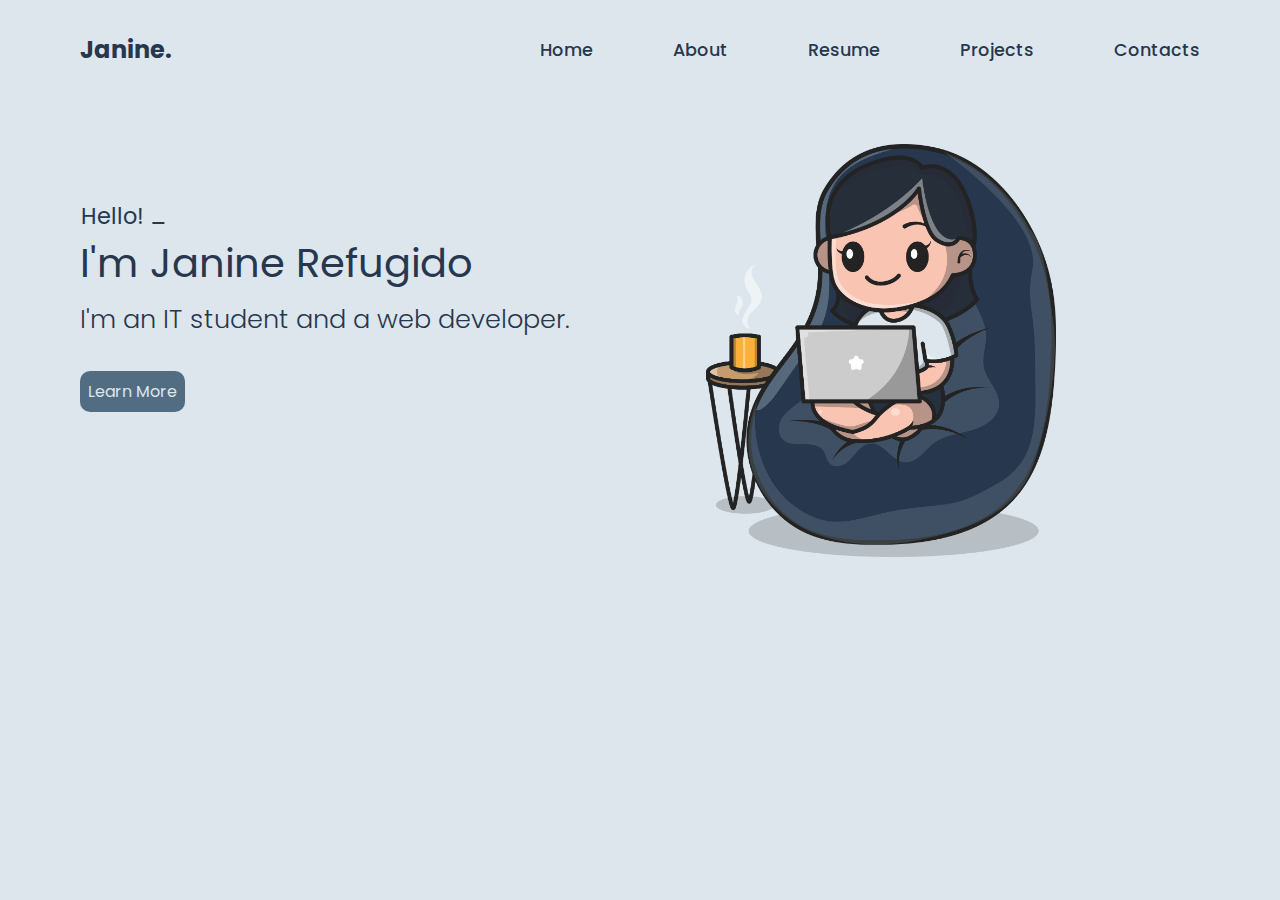
==== index.html @ e5817909 "- Finished the homepage. - Changed the folder name of the pages." ====
<!DOCTYPE html>
<html lang="en">
<head>
    <meta charset="UTF-8">
    <meta name="viewport" content="width=device-width, initial-scale=1.0">
    <link rel="stylesheet" href="./assets/css/style.css">
    <title>Portfolio Home Page</title>
</head>
<body>
    <div class="header">
        <h3>Janine.</h3>
        <nav>
            <a href="./index.html">Home</a>
            <a href="./pages/about-page/index.html">About</a>
            <a href="./pages/resume-page/index.html">Resume</a>
            <a href="./pages/project-page/index.html">Projects</a>
            <a href="./pages/contact-page/index.html">Contacts</a>
        </nav>
    </div>

    <div class="hero-section">
        <div class='console-container'>
            <span id='text'></span>
            <div class='console-underscore' id='console'>&#95;</div>
        </div>
        <h3>I'm Janine Refugido</h3>
        <h4>I'm an IT student and a web developer.</h4>
        <button><a href="./pages/about-page/index.html">Learn More</a></button>
        <div class="hero-image">
            <img src="./assets/img/hero-image.png" alt="">
        </div>
    </div>

    <script src="./assets/js/script.js"></script>
</body>
</html>
---- assets/css/style.css ----
@import url('https://fonts.googleapis.com/css2?family=Poppins:ital,wght@0,100;0,200;0,300;0,400;0,500;0,600;0,700;0,800;0,900;1,100;1,200;1,300;1,400;1,500;1,600;1,700;1,800;1,900&display=swap');

* {
    margin: 0;
    padding: 0;
    box-sizing: border-box;
    font-family: 'Poppins', sans-serif;
    /*outline: 1px solid red;*/
    }

body {
    background-color: #DDE6ED;
    overflow: hidden;
    }

.header {
    display: flex;
    justify-content: space-between;
    align-items: center;
    padding: 2rem 5em;

    & h3 {
        font-size: 1.5rem;
        color: #27374D;
        font-weight: 700;
        }

    & nav {
        display: flex;
        align-items: center;
        gap: 80px;

        & a {
            text-decoration: none;
            color: #27374D;
            font-size: 1.1rem;
            font-weight: 500;
            transition: all 0.3s ease;

            &:hover {
                transform: translateY(-5px);
                color: #526D82;
                }
            }
    }
}

.hero-section {
    padding-top: 8rem;
    padding-left: 5em;

    .console-container {
        font-size: 1.4em;
        padding-top: 8.9em;
        padding-left: 3.6em;
        display: block;
        position: absolute;
        color: #27374D;
        top: 0;
        left: 0;
        margin: auto;
      }

    .console-underscore {
        display: inline-block;
        position: relative;
        top: -0.14em;
        left: 0px;
      }

    & h3 {
        font-size: 2.5rem;
        color: #27374D;
        font-weight: 400;
        margin-top: 0.4rem;
        }

    & h4 {
        font-size: 1.6rem;
        color: #27374D;
        font-weight: 300;
        margin-top: 0.4rem;
        }

    & button {
        margin-top: 2rem;
        padding: 8px;
        border: none;
        border-radius: 10px;
        background-color: #526D82;
        cursor: pointer;
        transition: all 0.3s ease;

        & a {
            text-decoration: none;
            color: #DDE6ED;
            font-size: 1rem;
            font-weight: 400;
            }
        
        &:hover {
            background-color: #27374D;
            }
        }

    & .hero-image {
        display: flex;
        position: absolute;
        right: 14em;
        top: 9rem;

        & img {
            width: 350px;
            height: 100%;
            }
        }
    }
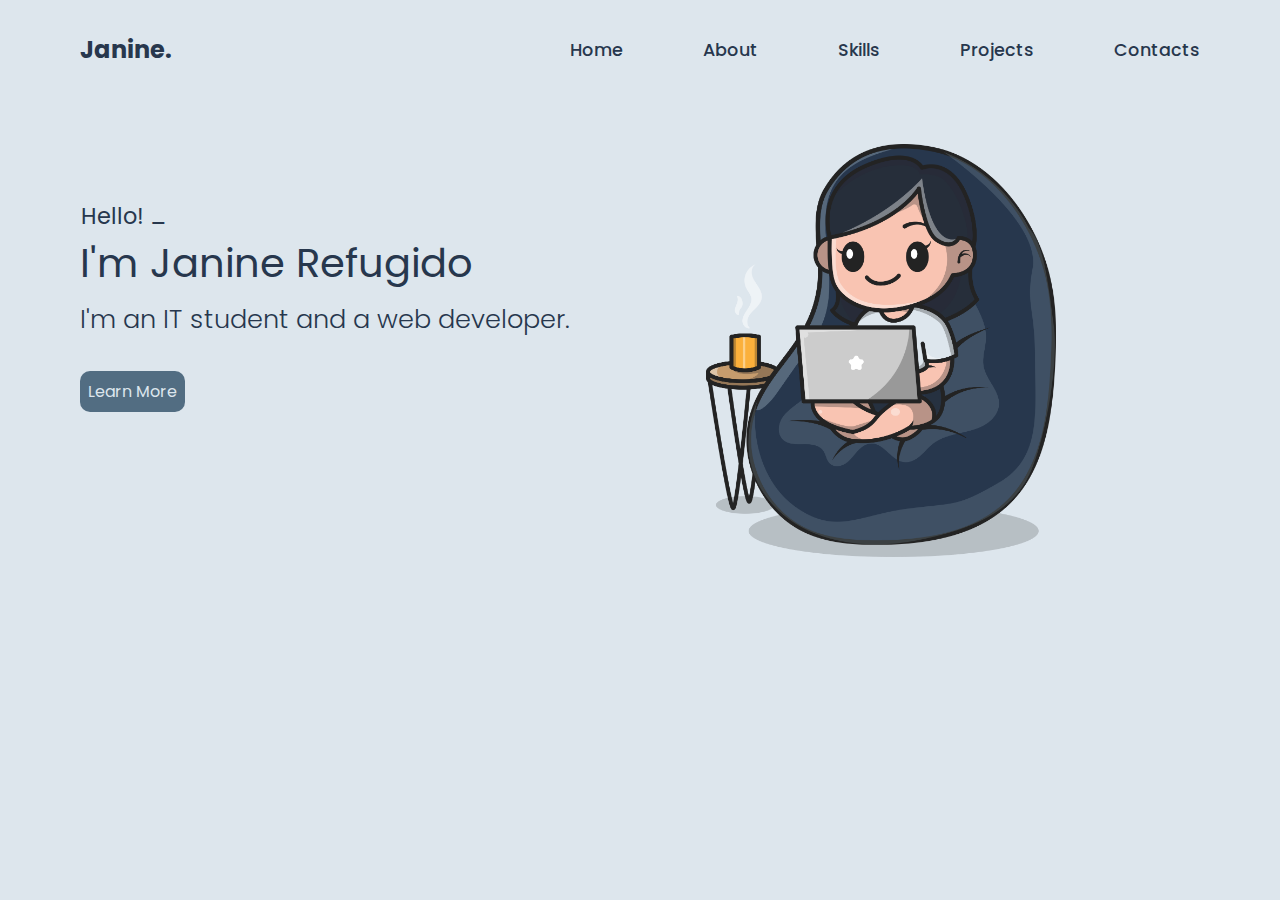
==== commit 1bbaa613: "- Finished about and skills page." ====
--- a/index.html
+++ b/index.html
@@ -12,7 +12,7 @@
         <nav>
             <a href="./index.html">Home</a>
             <a href="./pages/about-page/index.html">About</a>
-            <a href="./pages/resume-page/index.html">Resume</a>
+            <a href="./pages/skills-page/index.html">Skills</a>
             <a href="./pages/project-page/index.html">Projects</a>
             <a href="./pages/contact-page/index.html">Contacts</a>
         </nav>
